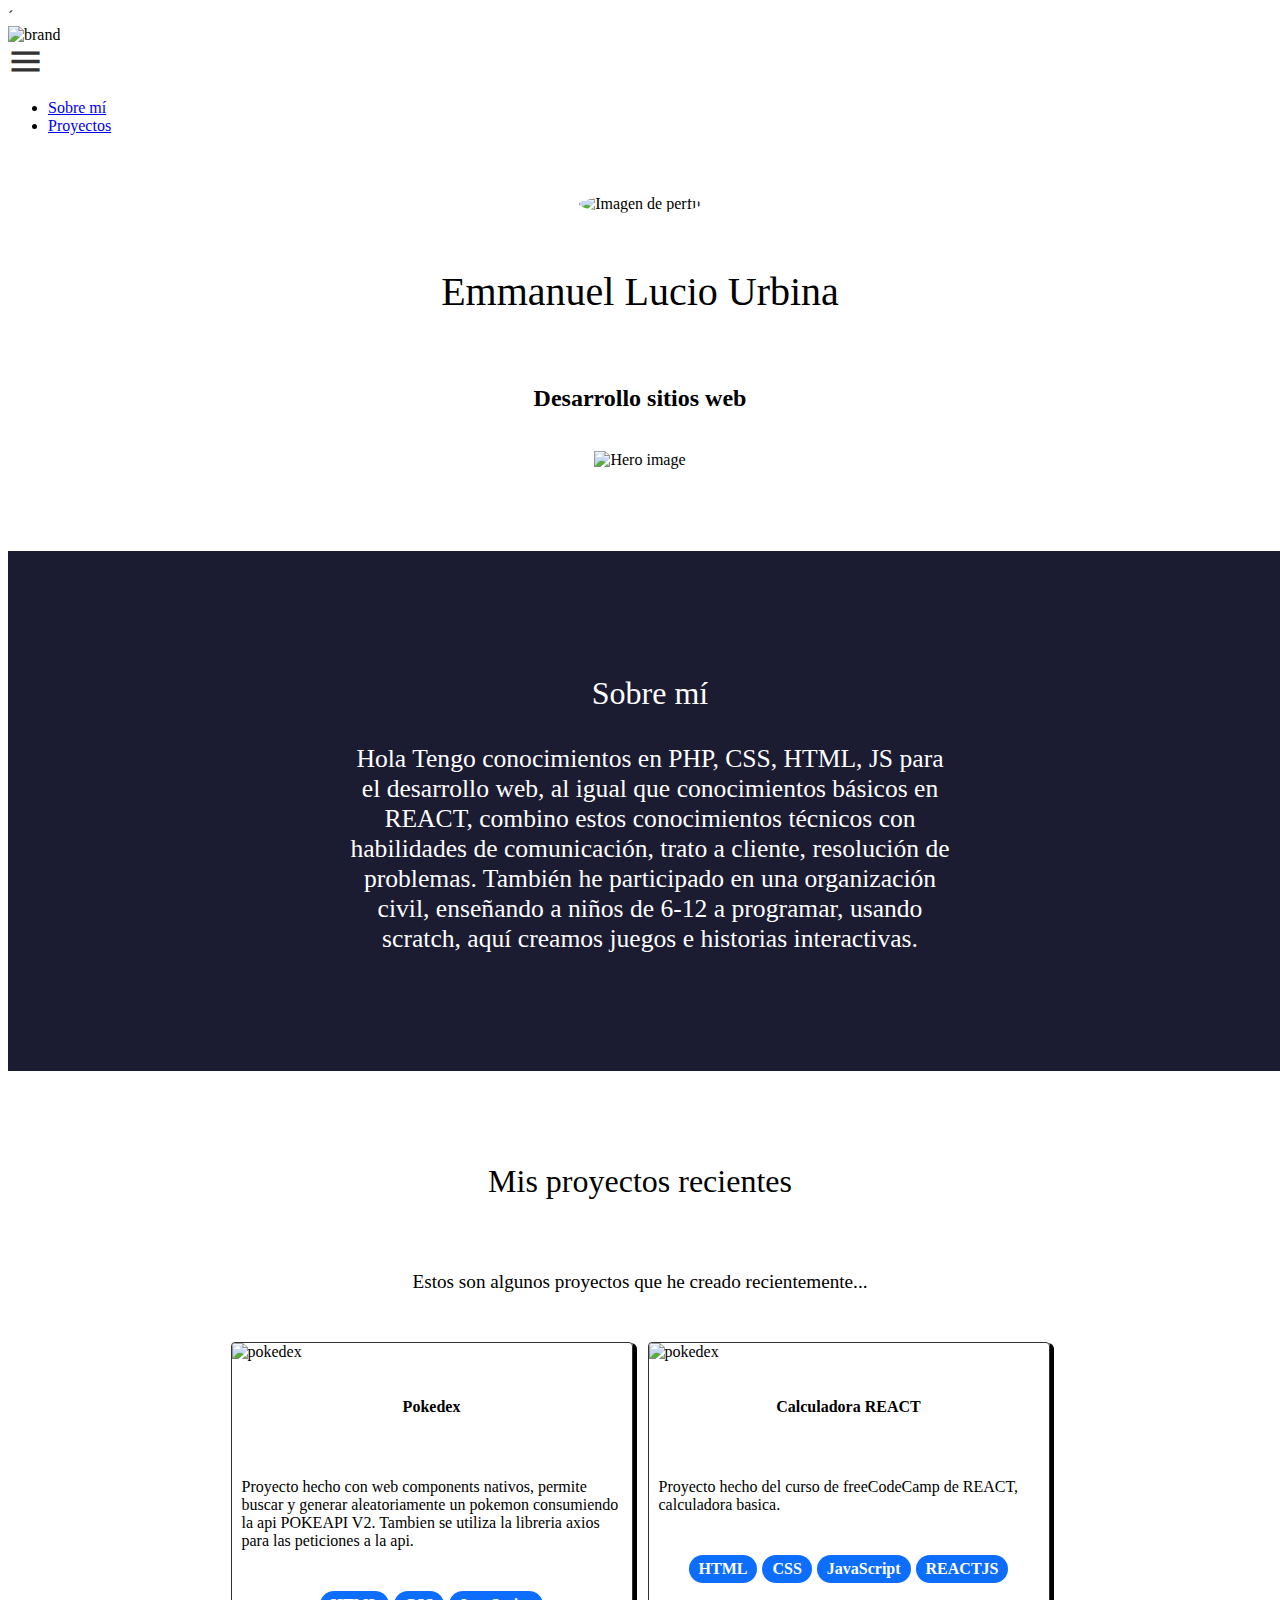
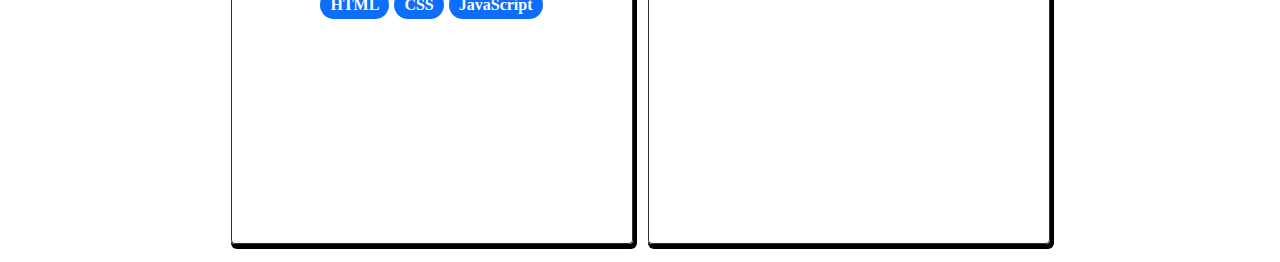
==== index.html @ 645d4533 "add url" ====
<!DOCTYPE html>
<html lang="es-mx">

<head>
    <meta charset="UTF-8">
    <meta name="author" content="Emmanuel Lucio Urbina">
    <meta name="description" content="Portafolio de desarrollo web de Emmanuel">
    <meta name="keywords" content="HTML, CSS, JavaScript, React, PHP">
    <meta property="og:title" content="Emmanuel Lucio Urbina | Desarrollo Web" />
    <meta property="og:type" content="website" />
    <meta property="og:url" content="https://vidaencodigo.github.io/portfolio/" />
    <meta property="og:image" content="./assets/images/profile.png" />
    <meta http-equiv="X-UA-Compatible" content="IE=edge">´
    <link rel="icon" type="image/x-icon" href="./assets/images/icono.png">
   
    <meta name="viewport" content="width=device-width, initial-scale=1.0">
    <title>Emmanuel Lucio Urbina | Desarrollo Web</title>
    <script src="https://kit.fontawesome.com/3d68344ae4.js" crossorigin="anonymous"></script>
    <link rel="stylesheet"
        href="https://fonts.googleapis.com/css2?family=Material+Symbols+Outlined:opsz,wght,FILL,GRAD@20..48,100..700,0..1,-50..200" />
    <link rel="stylesheet" href="./assets/css/styles.css">
    <link rel="stylesheet" href="./assets/css/menu.css">
    <style>
        .material-symbols-outlined {
            font-variation-settings:
                'FILL' 1,
                'wght' 700,
                'GRAD' 0,
                'opsz' 48
        }

        .menu--icon {
            font-size: 35px !important;
            color: #333;
        }

        .hero {
            margin-top: 50px;
            padding: 10px 10px 0 10px;
            display: flex;
            flex-direction: column;
            flex-wrap: wrap;
            justify-content: center;
            align-items: center;
            gap: 15px;

        }

        .hero--name {
            display: flex;
            flex-direction: column;
            gap: 6px;
            align-items: center;
            text-align: center;
        }

        .hero--name p:nth-child(1) {
            font-family: 'Rubik Dirt', cursive;
            font-size: 40px;
        }

        .hero--name p:nth-child(2) {
            font-size: 1.5rem;
            font-weight: 700;
        }

        .hero--image {
            min-height: 100px;
            max-height: 350px;
        }

        .hero--image img {
            width: 100%;
            min-height: 100px;
            max-height: 350px;
        }

        .hero--profile img {
            border-radius: 50%;
            height: 200px;
        }

        .about {
            padding: 10px;
            background-color: #1b1b32;
            width: 100%;
            height: 500px;
            color: #fff;
            display: flex;
            flex-direction: column;
            align-items: center;
            justify-content: center;
            text-align: center;
            font-size: 1.6rem;
        }

        .about .content {
            max-width: 600px;
        }

        .about .content p:nth-child(1) {
            font-family: 'Rubik Dirt', cursive;
            font-size: 32px;
        }

        .proyectos {
            margin-top: 50px;
            padding: 10px;
            display: flex;
            flex-direction: column;
            gap: 30px;
            align-items: center;
            justify-content: center;
        }

        .proyectos--meta {
            text-align: center;
            display: flex;
            flex-direction: column;
            gap: 20px;
        }

        .proyectos--meta p:nth-child(1) {
            font-family: 'Rubik Dirt', cursive;
            font-size: 32px;
        }

        .proyectos--meta p:nth-child(2) {
            font-size: 1.2rem;
        }

        .proyectos--list {
            width: 100%;
            display: flex;
            flex-wrap: wrap;
            gap: 15px;
            justify-content: center;
        }

        /*cards proyectos*/
        .tecnoligias,
        .acciones {
            display: flex;
            flex-wrap: wrap;
            gap: 5px;
            justify-content: center;
        }

        .pill {
            padding: 5px 10px;
            background-color: #0d6efd;
            color: #fff;
            font-weight: 700;
            border: none;
            border-radius: 50px;
        }

        .proyecto--card {
            max-width: 400px;
            height: 500px;
            border: 1px solid #333;
            border-radius: 4px;
            box-shadow: 2px 3px 0 2px #000;
        }

        .card--image {
            width: 100%;

        }

        .img--card {
            object-fit: cover;
            width: 100%;
            border-radius: 4px 4px 0 0;
        }

        .card--body {
            display: flex;
            flex-direction: column;
            gap: 25px;
            padding: 15px 10px;
            align-items: center;
            justify-content: center;
        }

        .act--btn {
            text-decoration: none;
            color: #333;
            font-size: 1.6rem;

        }
    </style>
</head>

<body>
    <nav class="menu">
        <div class="brand--menu">
            <img src="./assets/images/icono.png" alt="brand">
        </div>
        <div class="menu--content">
            <div class="icono--menu--plegable">
                <span class="menu--icon material-symbols-outlined">
                    menu
                </span>
            </div>
            <ul class="menu--desplegable">
                <li class="list--item">
                    <a href="#sobre-mi" class="link--menu active">Sobre mí</a>
                </li>
                <li class="list--item">
                    <a href="#projects" class="link--menu">Proyectos</a>
                </li>
            </ul>
        </div>
    </nav>

    <section class="hero">
        <div class="hero--profile">
            <img src="./assets/images/profile.png" alt="Imagen de perfil">
        </div>
        <div class="hero--name">
            <p>
                Emmanuel Lucio Urbina
            </p>
            <p>
                Desarrollo sitios web
            </p>
        </div>
        <div class="hero--image">
            <img src="./assets/images/hero-inferior.svg" alt="Hero image" class="image">
        </div>
    </section>
    <section class="about" id="sobre-mi">
        <div class="content">

            <p>Sobre mí</p>
            <p>
                Hola

                Tengo conocimientos en PHP, CSS, HTML, JS para el desarrollo web, al igual que conocimientos básicos en
                REACT, combino estos conocimientos técnicos con habilidades de comunicación, trato a cliente, resolución
                de problemas. También he participado en una organización civil, enseñando a niños de 6-12 a programar,
                usando scratch, aquí creamos juegos e historias interactivas.
            </p>
        </div>
    </section>

    <section class="proyectos" id="projects">
        <article class="proyectos--meta">
            <p>
                Mis proyectos recientes
            </p>
            <p>
                Estos son algunos proyectos que he creado recientemente...
            </p>
        </article>
        <article class="proyectos--list">

            <div class="proyecto--card">
                <div class="card--image">
                    <img class="img--card"
                        src="https://raw.githubusercontent.com/vidaencodigo/pokemon-random/master/base.png"
                        alt="pokedex">
                </div>
                <div class="card--body">
                    <h4>Pokedex</h4>
                    <p>
                        Proyecto hecho con web components nativos, permite buscar y generar aleatoriamente un pokemon
                        consumiendo la api POKEAPI V2. Tambien se utiliza la libreria axios para las peticiones a la
                        api.
                    </p>
                    <div class="tecnoligias">
                        <span class="pill">HTML</span>
                        <span class="pill">CSS</span>
                        <span class="pill">JavaScript</span>
                    </div>
                    <div class="acciones">
                        <a class="act--btn" href="https://github.com/vidaencodigo/pokemon-random"><i
                                class="fa-brands fa-github fa-2xl"></i></a>
                        <a class="act--btn" href="https://bright-bombolone-ea0d22.netlify.app/"><i
                                class="fa-solid fa-earth-americas fa-2xl"></i></a>
                    </div>
                </div>
            </div>

            <div class="proyecto--card">
                <div class="card--image">
                    <img class="img--card" src="./assets/images/calc.png" alt="pokedex">
                </div>
                <div class="card--body">
                    <h4>Calculadora REACT</h4>
                    <p>
                        Proyecto hecho del curso de freeCodeCamp de REACT, calculadora basica.
                    </p>
                    <div class="tecnoligias">
                        <span class="pill">HTML</span>
                        <span class="pill">CSS</span>
                        <span class="pill">JavaScript</span>
                        <span class="pill">REACTJS</span>
                    </div>
                    <div class="acciones">
                        <a class="act--btn" href="https://github.com/vidaencodigo/pokemon-random"><i
                                class="fa-brands fa-github fa-2xl"></i></a>
                        <a class="act--btn" href="https://bright-bombolone-ea0d22.netlify.app/"><i
                                class="fa-solid fa-earth-americas fa-2xl"></i></a>
                    </div>
                </div>
            </div>

            
        </article>
    </section>
    <script>
        let icono = document.querySelector(".icono--menu--plegable");

        function desplegar_menu() {
            let menuDesplegable = document.querySelector(".menu--desplegable");
            let text_icon = document.querySelector(".menu--icon")
            menuDesplegable.classList.toggle("desplegar--menu")
            if (text_icon.innerHTML.trim() == 'menu') {
                text_icon.innerHTML = "close";
            } else {
                text_icon.innerHTML = "menu";
            }
            document.querySelector(".brand--menu").classList.toggle("hide");
            document.querySelector(".main").classList.toggle("hide");
        }

        icono.addEventListener("click", desplegar_menu);
    </script>
</body>

</html>
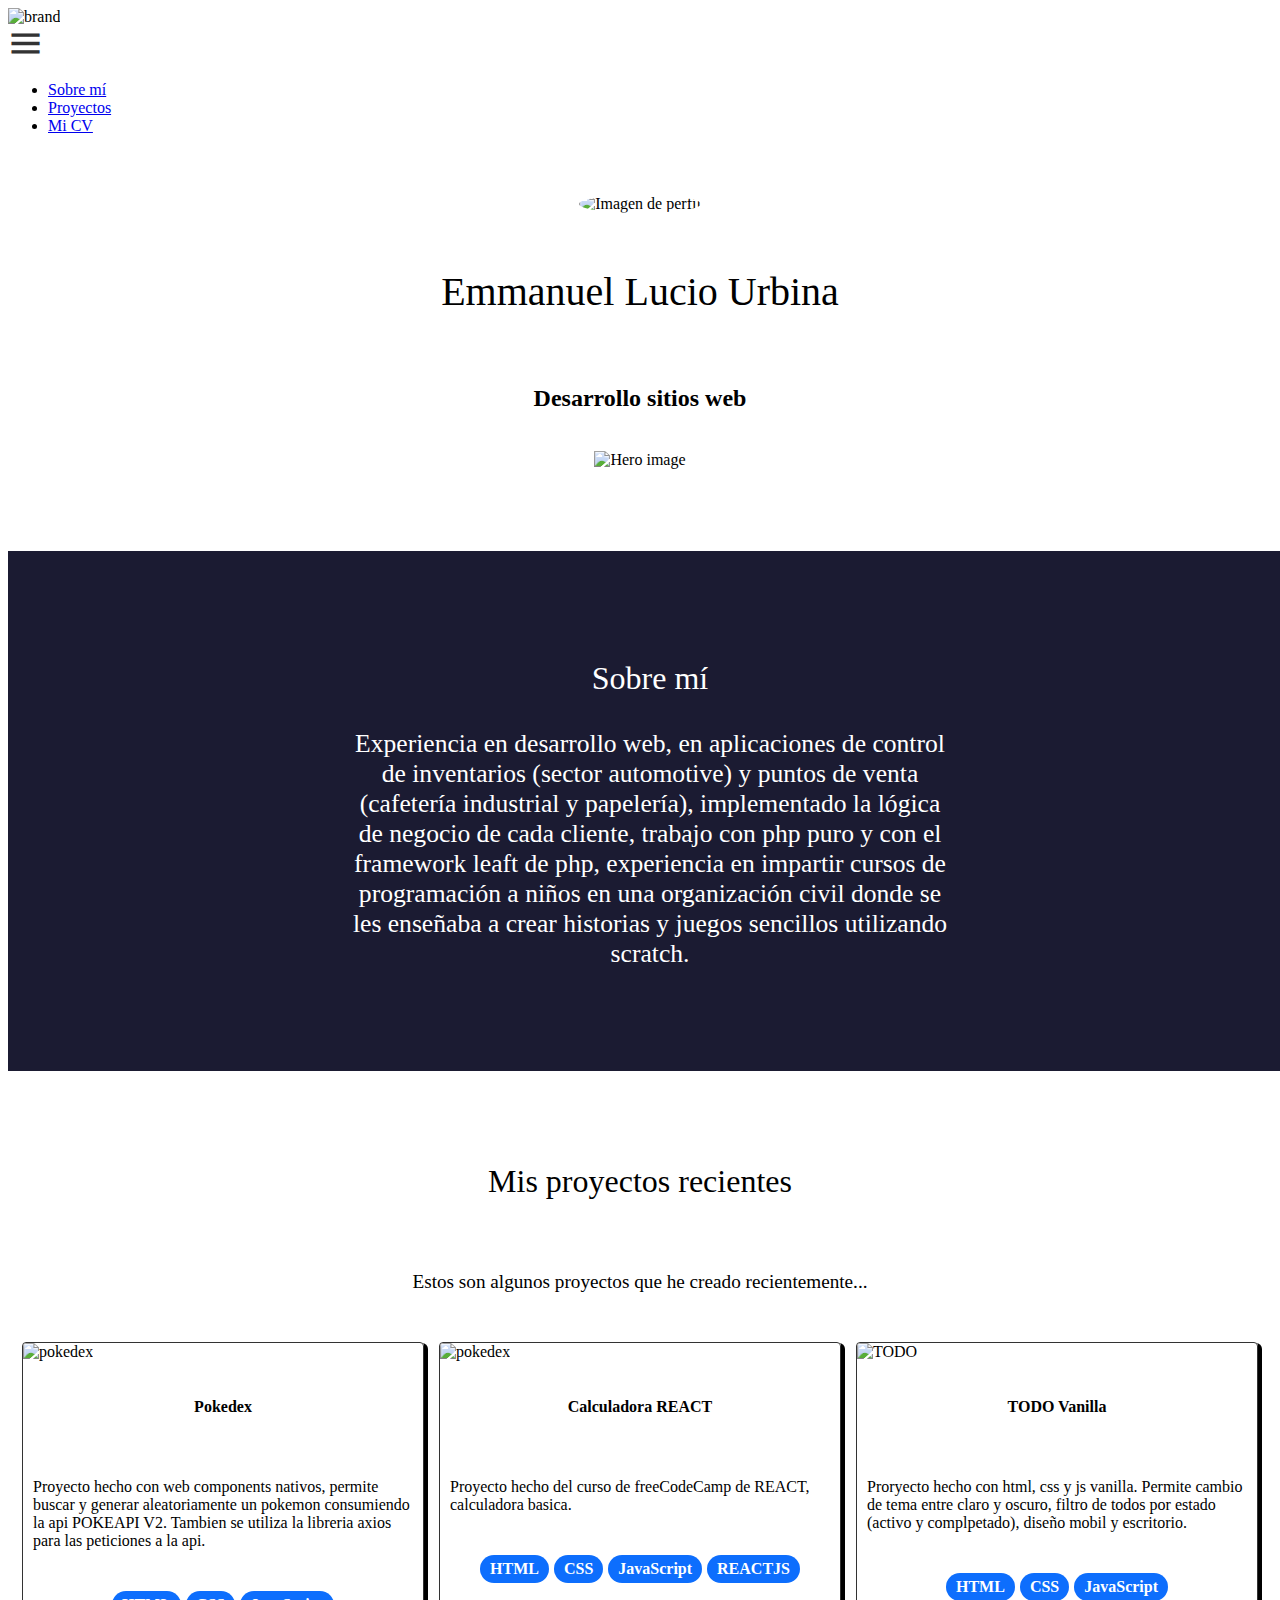
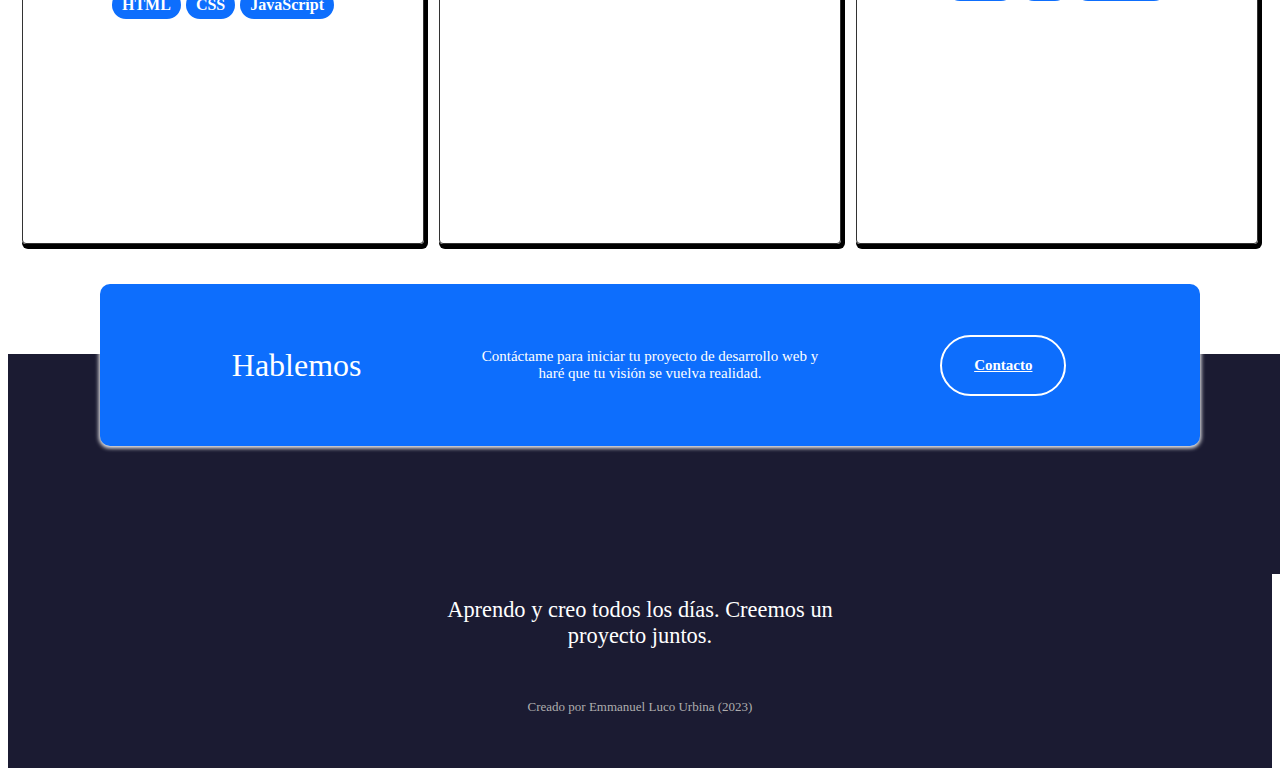
==== commit fe14705f: "terminada primera version" ====
--- a/index.html
+++ b/index.html
@@ -10,9 +10,9 @@
     <meta property="og:type" content="website" />
     <meta property="og:url" content="https://vidaencodigo.github.io/portfolio/" />
     <meta property="og:image" content="./assets/images/profile.png" />
-    <meta http-equiv="X-UA-Compatible" content="IE=edge">´
+    <meta http-equiv="X-UA-Compatible" content="IE=edge">
     <link rel="icon" type="image/x-icon" href="./assets/images/icono.png">
-   
+
     <meta name="viewport" content="width=device-width, initial-scale=1.0">
     <title>Emmanuel Lucio Urbina | Desarrollo Web</title>
     <script src="https://kit.fontawesome.com/3d68344ae4.js" crossorigin="anonymous"></script>
@@ -20,176 +20,7 @@
         href="https://fonts.googleapis.com/css2?family=Material+Symbols+Outlined:opsz,wght,FILL,GRAD@20..48,100..700,0..1,-50..200" />
     <link rel="stylesheet" href="./assets/css/styles.css">
     <link rel="stylesheet" href="./assets/css/menu.css">
-    <style>
-        .material-symbols-outlined {
-            font-variation-settings:
-                'FILL' 1,
-                'wght' 700,
-                'GRAD' 0,
-                'opsz' 48
-        }
-
-        .menu--icon {
-            font-size: 35px !important;
-            color: #333;
-        }
-
-        .hero {
-            margin-top: 50px;
-            padding: 10px 10px 0 10px;
-            display: flex;
-            flex-direction: column;
-            flex-wrap: wrap;
-            justify-content: center;
-            align-items: center;
-            gap: 15px;
-
-        }
-
-        .hero--name {
-            display: flex;
-            flex-direction: column;
-            gap: 6px;
-            align-items: center;
-            text-align: center;
-        }
-
-        .hero--name p:nth-child(1) {
-            font-family: 'Rubik Dirt', cursive;
-            font-size: 40px;
-        }
-
-        .hero--name p:nth-child(2) {
-            font-size: 1.5rem;
-            font-weight: 700;
-        }
-
-        .hero--image {
-            min-height: 100px;
-            max-height: 350px;
-        }
-
-        .hero--image img {
-            width: 100%;
-            min-height: 100px;
-            max-height: 350px;
-        }
-
-        .hero--profile img {
-            border-radius: 50%;
-            height: 200px;
-        }
-
-        .about {
-            padding: 10px;
-            background-color: #1b1b32;
-            width: 100%;
-            height: 500px;
-            color: #fff;
-            display: flex;
-            flex-direction: column;
-            align-items: center;
-            justify-content: center;
-            text-align: center;
-            font-size: 1.6rem;
-        }
-
-        .about .content {
-            max-width: 600px;
-        }
-
-        .about .content p:nth-child(1) {
-            font-family: 'Rubik Dirt', cursive;
-            font-size: 32px;
-        }
-
-        .proyectos {
-            margin-top: 50px;
-            padding: 10px;
-            display: flex;
-            flex-direction: column;
-            gap: 30px;
-            align-items: center;
-            justify-content: center;
-        }
-
-        .proyectos--meta {
-            text-align: center;
-            display: flex;
-            flex-direction: column;
-            gap: 20px;
-        }
-
-        .proyectos--meta p:nth-child(1) {
-            font-family: 'Rubik Dirt', cursive;
-            font-size: 32px;
-        }
-
-        .proyectos--meta p:nth-child(2) {
-            font-size: 1.2rem;
-        }
-
-        .proyectos--list {
-            width: 100%;
-            display: flex;
-            flex-wrap: wrap;
-            gap: 15px;
-            justify-content: center;
-        }
-
-        /*cards proyectos*/
-        .tecnoligias,
-        .acciones {
-            display: flex;
-            flex-wrap: wrap;
-            gap: 5px;
-            justify-content: center;
-        }
-
-        .pill {
-            padding: 5px 10px;
-            background-color: #0d6efd;
-            color: #fff;
-            font-weight: 700;
-            border: none;
-            border-radius: 50px;
-        }
-
-        .proyecto--card {
-            max-width: 400px;
-            height: 500px;
-            border: 1px solid #333;
-            border-radius: 4px;
-            box-shadow: 2px 3px 0 2px #000;
-        }
-
-        .card--image {
-            width: 100%;
-
-        }
-
-        .img--card {
-            object-fit: cover;
-            width: 100%;
-            border-radius: 4px 4px 0 0;
-        }
-
-        .card--body {
-            display: flex;
-            flex-direction: column;
-            gap: 25px;
-            padding: 15px 10px;
-            align-items: center;
-            justify-content: center;
-        }
-
-        .act--btn {
-            text-decoration: none;
-            color: #333;
-            font-size: 1.6rem;
-
-        }
-    </style>
+    <link rel="stylesheet" href="./assets/css/base.css">
 </head>
 
 <body>
@@ -210,6 +41,10 @@
                 <li class="list--item">
                     <a href="#projects" class="link--menu">Proyectos</a>
                 </li>
+
+                <li class="list--item">
+                    <a href="/resume.html" class="link--menu">Mi CV</a>
+                </li>
             </ul>
         </div>
     </nav>
@@ -235,12 +70,10 @@
 
             <p>Sobre mí</p>
             <p>
-                Hola
-
-                Tengo conocimientos en PHP, CSS, HTML, JS para el desarrollo web, al igual que conocimientos básicos en
-                REACT, combino estos conocimientos técnicos con habilidades de comunicación, trato a cliente, resolución
-                de problemas. También he participado en una organización civil, enseñando a niños de 6-12 a programar,
-                usando scratch, aquí creamos juegos e historias interactivas.
+                Experiencia en desarrollo web, en aplicaciones de control de inventarios (sector automotive) y puntos de
+                venta (cafetería industrial y papelería), implementado la lógica de negocio de cada cliente, trabajo con
+                php puro y con el framework leaft de php, experiencia en impartir cursos de programación a niños en una
+                organización civil donde se les enseñaba a crear historias y juegos sencillos utilizando scratch.
             </p>
         </div>
     </section>
@@ -275,9 +108,9 @@
                         <span class="pill">JavaScript</span>
                     </div>
                     <div class="acciones">
-                        <a class="act--btn" href="https://github.com/vidaencodigo/pokemon-random"><i
+                        <a class="act--btn" href="https://github.com/vidaencodigo/pokemon-random" title="Repositorio"><i
                                 class="fa-brands fa-github fa-2xl"></i></a>
-                        <a class="act--btn" href="https://bright-bombolone-ea0d22.netlify.app/"><i
+                        <a class="act--btn" href="https://bright-bombolone-ea0d22.netlify.app/" title="Demo"><i
                                 class="fa-solid fa-earth-americas fa-2xl"></i></a>
                     </div>
                 </div>
@@ -299,17 +132,68 @@
                         <span class="pill">REACTJS</span>
                     </div>
                     <div class="acciones">
-                        <a class="act--btn" href="https://github.com/vidaencodigo/pokemon-random"><i
+                        <a class="act--btn" href="https://github.com/vidaencodigo/Simple-React-Calculator"
+                            title="Repositorio"><i class="fa-brands fa-github fa-2xl"></i></a>
+                        <a class="act--btn" href="https://exquisite-kringle-6d15ca.netlify.app/" title="Demo"><i
+                                class="fa-solid fa-earth-americas fa-2xl"></i></a>
+                    </div>
+                </div>
+            </div>
+
+            <div class="proyecto--card">
+                <div class="card--image">
+                    <img class="img--card" src="./assets/images/todo-dark.png" alt="TODO">
+                </div>
+                <div class="card--body">
+                    <h4>TODO Vanilla</h4>
+                    <p>
+                        Proryecto hecho con html, css y js vanilla.
+                        Permite cambio de tema entre claro y oscuro, filtro de todos
+                        por estado (activo y complpetado),
+                        diseño mobil y escritorio.
+                    </p>
+                    <div class="tecnoligias">
+                        <span class="pill">HTML</span>
+                        <span class="pill">CSS</span>
+                        <span class="pill">JavaScript</span>
+                    </div>
+                    <div class="acciones">
+                        <a class="act--btn" href="https://github.com/vidaencodigo/todo-vanilla" title="Repositorio"><i
                                 class="fa-brands fa-github fa-2xl"></i></a>
-                        <a class="act--btn" href="https://bright-bombolone-ea0d22.netlify.app/"><i
+                        <a class="act--btn" href="https://vidaencodigo.github.io/todo-vanilla" title="Demo"><i
                                 class="fa-solid fa-earth-americas fa-2xl"></i></a>
                     </div>
                 </div>
             </div>
 
-            
+
         </article>
     </section>
+
+    <section class="container--action">
+        <article class="call-action">
+            <h4>Hablemos</h4>
+            <p>
+                Contáctame para iniciar tu proyecto de desarrollo web y haré que tu visión se vuelva realidad.
+            </p>
+            <div class="call--contact">
+                <a href="mailto:emmanuel.lucio.urbina@gmail.com" class="call-a">Contacto <i
+                        class="fa-solid fa-envelope-circle-check fa-2xl"></i></a>
+            </div>
+        </article>
+    </section>
+
+    <footer class="footer">
+        <div class="footer--content">
+            <p>
+                Aprendo y creo todos los días.
+                Creemos un proyecto juntos.
+            </p>
+            <p>
+                Creado por Emmanuel Luco Urbina (2023)
+            </p>
+        </div>
+    </footer>
     <script>
         let icono = document.querySelector(".icono--menu--plegable");
 
@@ -323,7 +207,7 @@
                 text_icon.innerHTML = "menu";
             }
             document.querySelector(".brand--menu").classList.toggle("hide");
-            document.querySelector(".main").classList.toggle("hide");
+            
         }
 
         icono.addEventListener("click", desplegar_menu);
--- a/assets/css/base.css
+++ b/assets/css/base.css
@@ -0,0 +1,273 @@
+.material-symbols-outlined {
+    font-variation-settings:
+        'FILL' 1,
+        'wght' 700,
+        'GRAD' 0,
+        'opsz' 48
+}
+
+.menu--icon {
+    font-size: 35px !important;
+    color: #333;
+}
+
+.hero {
+    margin-top: 50px;
+    padding: 10px 10px 0 10px;
+    display: flex;
+    flex-direction: column;
+    flex-wrap: wrap;
+    justify-content: center;
+    align-items: center;
+    gap: 15px;
+
+}
+
+.hero--name {
+    display: flex;
+    flex-direction: column;
+    gap: 6px;
+    align-items: center;
+    text-align: center;
+}
+
+.hero--name p:nth-child(1) {
+    font-family: 'Rubik Dirt', cursive;
+    font-size: 40px;
+}
+
+.hero--name p:nth-child(2) {
+    font-size: 1.5rem;
+    font-weight: 700;
+}
+
+.hero--image {
+    min-height: 100px;
+    max-height: 350px;
+}
+
+.hero--image img {
+    width: 100%;
+    min-height: 100px;
+    max-height: 350px;
+}
+
+.hero--profile img {
+    border-radius: 50%;
+    height: 200px;
+}
+
+.about {
+    padding: 10px;
+    background-color: #1b1b32;
+    width: 100%;
+    height: 500px;
+    color: #fff;
+    display: flex;
+    flex-direction: column;
+    align-items: center;
+    justify-content: center;
+    text-align: center;
+    font-size: 1.6rem;
+}
+
+.about .content {
+    max-width: 600px;
+}
+
+.about .content p:nth-child(1) {
+    font-family: 'Rubik Dirt', cursive;
+    font-size: 32px;
+}
+
+.proyectos {
+    margin-top: 50px;
+    padding: 10px;
+    display: flex;
+    flex-direction: column;
+    gap: 30px;
+    align-items: center;
+    justify-content: center;
+}
+
+.proyectos--meta {
+    text-align: center;
+    display: flex;
+    flex-direction: column;
+    gap: 20px;
+}
+
+.proyectos--meta p:nth-child(1) {
+    font-family: 'Rubik Dirt', cursive;
+    font-size: 32px;
+}
+
+.proyectos--meta p:nth-child(2) {
+    font-size: 1.2rem;
+}
+
+.proyectos--list {
+    width: 100%;
+    display: flex;
+    flex-wrap: wrap;
+    gap: 15px;
+    justify-content: center;
+}
+
+/*cards proyectos*/
+.tecnoligias,
+.acciones {
+    display: flex;
+    flex-wrap: wrap;
+    gap: 5px;
+    justify-content: center;
+}
+
+.pill {
+    padding: 5px 10px;
+    background-color: #0d6efd;
+    color: #fff;
+    font-weight: 700;
+    border: none;
+    border-radius: 50px;
+}
+
+.proyecto--card {
+    max-width: 400px;
+    height: 500px;
+    border: 1px solid #333;
+    border-radius: 4px;
+    box-shadow: 2px 3px 0 2px #000;
+}
+
+.card--image {
+    width: 100%;
+
+}
+
+.img--card {
+    object-fit: cover;
+    width: 100%;
+    border-radius: 4px 4px 0 0;
+}
+
+.card--body {
+    display: flex;
+    flex-direction: column;
+    gap: 25px;
+    padding: 15px 10px;
+    align-items: center;
+    justify-content: center;
+}
+
+.act--btn {
+    text-decoration: none;
+    color: #333;
+    font-size: 1.6rem;
+
+}
+
+.container--action {
+    margin-top: 100px;
+    padding: 10px;
+    background-color: #1b1b32;
+    width: 100%;
+    height: 200px;
+    color: #fff;
+    display: flex;
+    flex-direction: column;
+    align-items: center;
+    position: relative;
+    text-align: center;
+    font-size: 15px;
+}
+
+.container--action h4 {
+    font-family: 'Rubik Dirt', cursive;
+    font-size: 2rem;
+    font-weight: normal;
+}
+
+.call-action {
+    margin-top: -5rem;
+    padding: 20px;
+    display: grid;
+    grid-template-columns: repeat(3, 1fr);
+    justify-content: space-between;
+    background-color: #0d6efd;
+    color: #fff;
+    max-width: 1060px;
+    align-items: center;
+    justify-content: center;
+    border-radius: 10px;
+    box-shadow: 0px 1px 4px 1px white;
+}
+
+.call--contact {
+    display: flex;
+    justify-content: center;
+    align-items: center;
+}
+
+.call-a {
+    display: block;
+    color: white;
+    font-weight: bold;
+    background-color: transparent;
+    border: 2px solid white;
+    padding: 20px 32px;
+    margin: 10px;
+    border-radius: 100px;
+    transition: all 0.2s ease-in-out;
+    font-size: 15px;
+    max-width: 180.8px;
+    max-height: 74px;
+}
+
+.call-a:hover {
+    background-color: #fff;
+    color: #1b1b32;
+}
+.footer {
+    padding: 0 10px 40px 10px;
+    display: flex;
+    flex-direction: column;
+    align-items: center;
+    justify-content: center;
+    background-color: #1b1b32;
+    color: #fff;
+}
+.footer--content{
+    max-width: 400px;
+    display: flex;
+    flex-direction: column;
+    gap: 15px;
+    align-items: center;
+    justify-content: center;
+    text-align: center;
+}
+.footer--content p:nth-child(1) {
+    font-size: 1.4rem;
+}
+.footer--content p:nth-child(2){
+    font-size: 13px;
+    color: #aeaeae;
+}
+
+.resume {
+    padding: 20px 50px;
+
+}
+@media screen and (max-width: 600px) {
+    .content p:nth-child(2) {
+        font-size: 1.2rem;
+    }
+
+    .call-action {
+        display: flex;
+        flex-direction: column;
+        gap: 16px;
+        padding: 10px;
+
+    }
+}